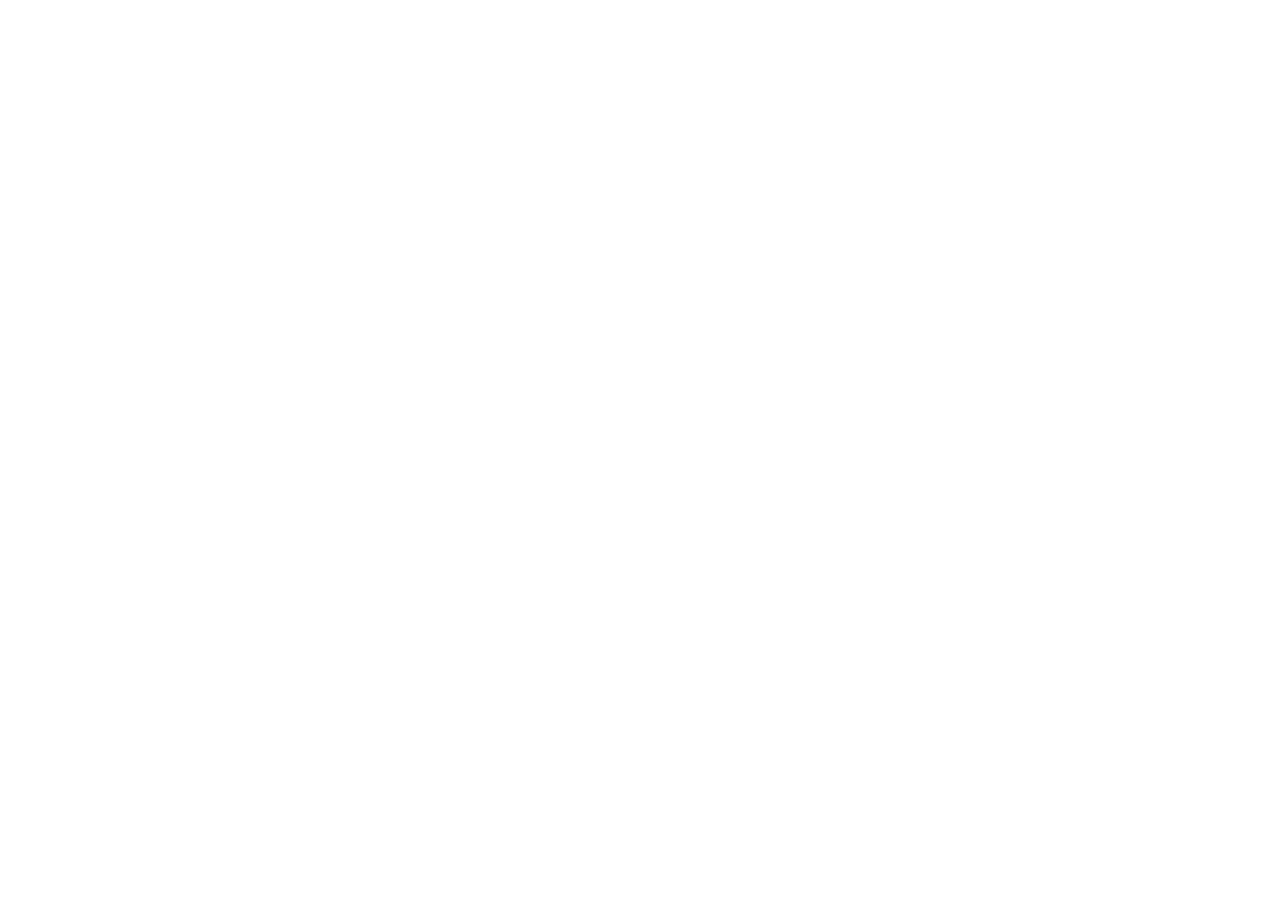
==== about.html @ 160111f2 "added highscore and end page" ====
<!DOCTYPE html>
<html lang="en">
<head>
   <meta charset="UTF-8">
   <meta http-equiv="X-UA-Compatible" content="IE=edge">
   <meta name="viewport" content="width=device-width, initial-scale=1.0">
   <title>About</title>
</head>
<body>
   
</body>
</html>
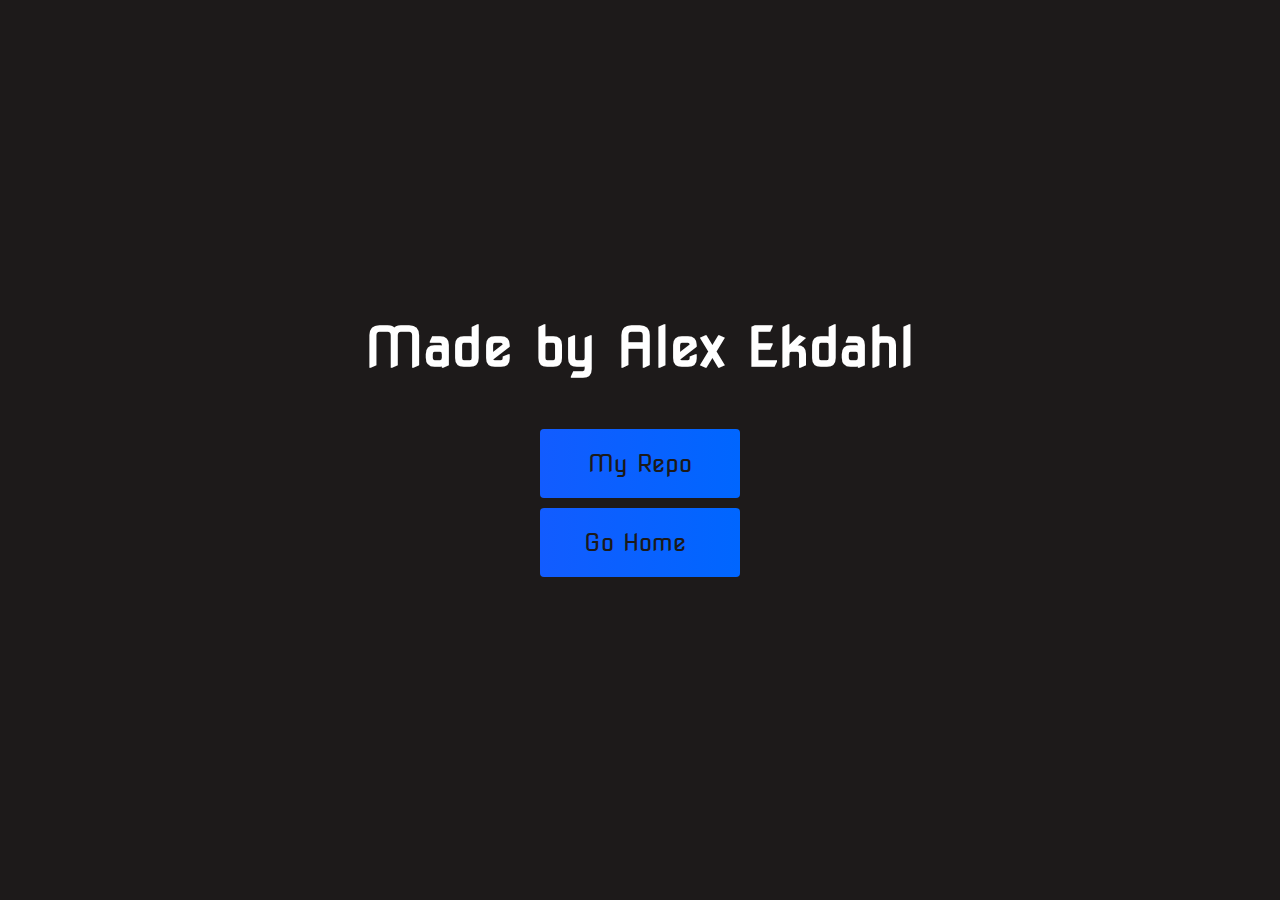
==== commit 3b70a9cd: "Project done" ====
--- a/about.html
+++ b/about.html
@@ -5,8 +5,20 @@
    <meta http-equiv="X-UA-Compatible" content="IE=edge">
    <meta name="viewport" content="width=device-width, initial-scale=1.0">
    <title>About</title>
+   <link rel="stylesheet" href="style.css">
+   <link rel="stylesheet" href="https://use.fontawesome.com/releases/v5.15.2/css/all.css" integrity="sha384-vSIIfh2YWi9wW0r9iZe7RJPrKwp6bG+s9QZMoITbCckVJqGCCRhc+ccxNcdpHuYu" crossorigin="anonymous">
 </head>
 <body>
+
+
    
+   <div class="container">
+      <div id="home" class="flex-column flex-center">
+         <h1>Made by Alex Ekdahl</h1>
+         <a href="https://github.com/AlexEkdahl" id="github" class="btn">My Repo</a>
+         <a href="/" class="btn">Go Home<i class="fas fa-home"></i></a>
+      </div>
+   </div>
+
 </body>
 </html>--- a/style.css
+++ b/style.css
@@ -0,0 +1,182 @@
+@import url('https://fonts.googleapis.com/css2?family=Nova+Square&display=swap');
+
+:root{
+   background-color: rgb(29,26,26)
+}
+*{
+   box-sizing: border-box;
+   margin: 0;
+   padding: 0;
+   font-size: 62.5%;
+   font-family: "Nova square", cursive;
+}
+
+h1 {
+   font-size: 5.4rem;
+   color: #fff;
+   margin-bottom: 5rem;
+   text-align: center;
+   min-width: none;
+
+}
+
+h2{
+   font-size: 4.2rem;
+   margin-bottom: 4rem;
+   min-width: none;
+}
+
+.container{
+   width: 100vw;
+   height: 100vh;
+   display: flex;
+   justify-content: center;
+   align-items: center;
+   max-width: 80rem;
+   margin: 0 auto;
+   padding: 1rem;
+   min-width: none;
+
+}
+
+.flex-column{
+   display: flex;
+   flex-direction: column;
+   min-width: none;
+
+
+}
+
+.flex-center{
+   justify-content: center;
+   align-items: center;
+}
+
+.justify-center{
+   justify-content: center;
+}
+
+.text-center{
+   text-align: center;
+}
+
+.hidden{
+   display: none;
+   min-width: none;
+
+}
+
+.btn{
+   font-size: 2.4rem;
+   padding: 2rem 0;
+   width: 20rem;
+   text-align: center;
+   margin-bottom: 1rem;
+   text-decoration: none;
+   color: rgb(28,26,26);
+   background: linear-gradient(90deg, rgb(18,92,255) 0%, rgb(0,102,255) 100%);
+   border-radius: 4px;
+   min-width: none;
+
+}
+
+.btn:hover{
+   cursor: pointer;
+   box-shadow: 0 0.4rem 1.4rem 0 rgba(8, 114, 244,0.6);
+   transition: transform 150ms;
+   transform: scale(1.03);
+}
+
+.btn1{
+   font-size: 1.4rem;
+   width: 10rem;
+   height: 1.8rem;
+   text-align: center;
+   margin-top: 2rem;
+   text-decoration: none;
+   color: rgb(28,26,26);
+   background: linear-gradient(90deg, rgb(8, 183, 40) 0%, rgb(8, 183, 40) 100%);
+   border-radius: 4px;
+   min-width: none;
+
+}
+
+.btn1:hover{
+   cursor: pointer;
+   box-shadow: 0 0.4rem 1.4rem 0 rgba(8, 183, 40, 0.6);
+   transition: transform 150ms;
+   transform: scale(1.03);
+}
+
+
+.btn[disabled]:hover{
+   cursor: not-allowed;
+   background: linear-gradient(90deg, rgb(38, 69, 135) 0%, rgb(38, 69, 135) 100%);
+   box-shadow: 0 0.4rem 1.4rem 0 rgba(221, 9, 9, 0.6);
+   transform: none;
+
+}
+
+#highscore-btn {
+   background: linear-gradient(90deg, rgb(255,247,9) 0%, rgb(240,221,6) 100%);
+}
+
+
+
+#highscore-btn:hover {
+   box-shadow: 0 0.4 1.4rem 0 rgba(255,255,0,0.5);
+
+}
+
+.fa-crown{
+   font-size: 2.5rem;
+   margin-left: 1rem;
+}
+
+/* End Page Css */
+
+.end-form-container{
+   width: 100%;
+   display: flex;
+   flex-direction: column;
+   align-items: center;
+   max-width: 30rem;
+   box-shadow: none;
+}
+
+input {
+   margin-bottom: 1rem;
+   width: 20rem;
+   padding: 1.5rem;
+   font-size: 1.8rem;
+   border: none;
+   box-shadow: 0 0.1rem 1.4rem 0 rgba(86,185,235,0.1);
+}
+
+input::placeholder{
+   color: #aaa;
+}
+
+#username{
+   margin-bottom: 3rem;
+   width: 100%;
+   outline: none;
+}
+
+#end-text {
+   font-size: 2.4rem;
+   color: #fff;
+   text-align: center;
+
+}
+
+#saveScoreBtn {
+   border: none;
+}
+
+.fa-home {
+   margin-left: 1rem;
+   font-size: 2rem;
+   color: rgba()28, 26, 26;
+}
+
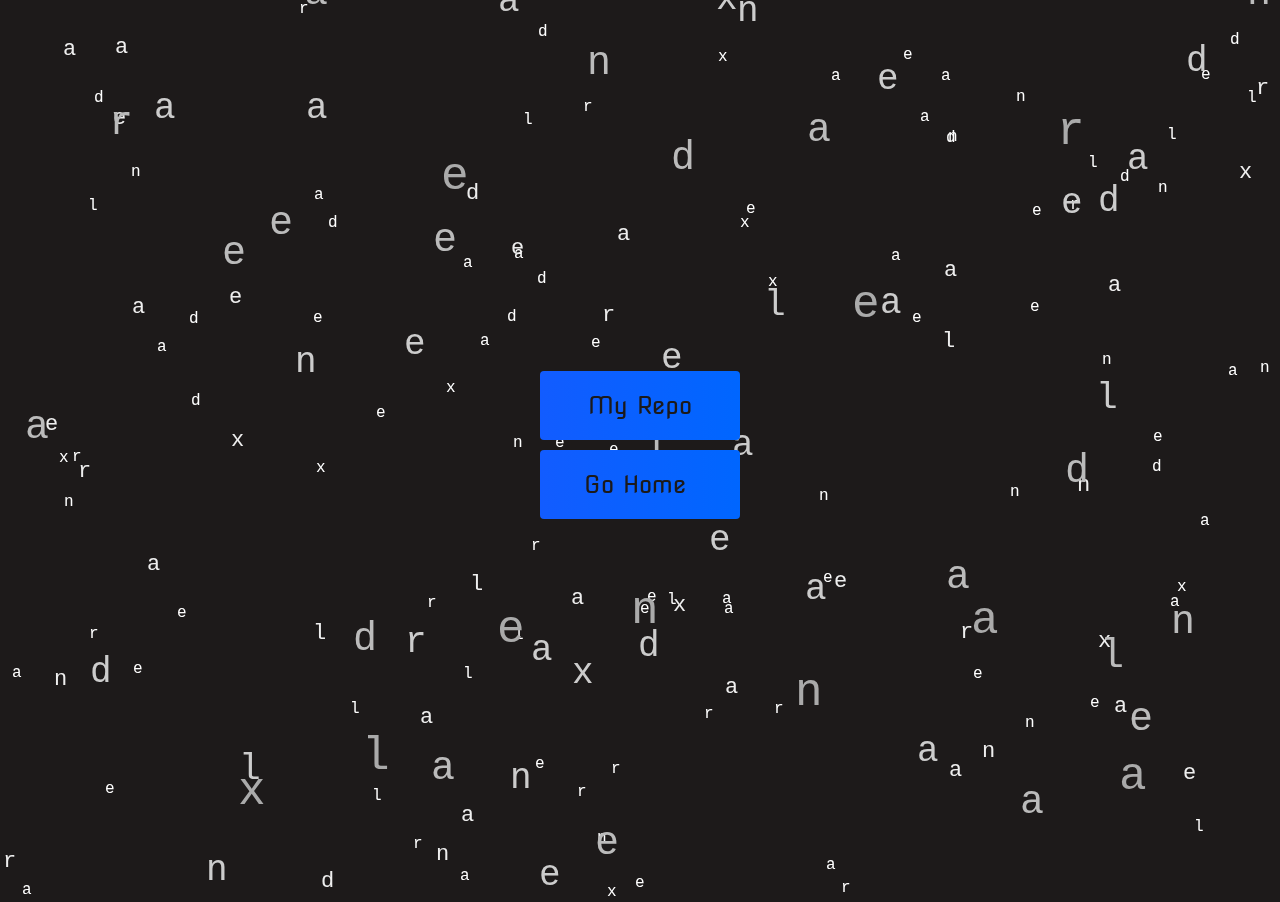
==== commit b1362d8f: "Edited about page" ====
--- a/about.html
+++ b/about.html
@@ -1,24 +1,30 @@
 <!DOCTYPE html>
 <html lang="en">
+
 <head>
-   <meta charset="UTF-8">
-   <meta http-equiv="X-UA-Compatible" content="IE=edge">
-   <meta name="viewport" content="width=device-width, initial-scale=1.0">
-   <title>About</title>
-   <link rel="stylesheet" href="style.css">
-   <link rel="stylesheet" href="https://use.fontawesome.com/releases/v5.15.2/css/all.css" integrity="sha384-vSIIfh2YWi9wW0r9iZe7RJPrKwp6bG+s9QZMoITbCckVJqGCCRhc+ccxNcdpHuYu" crossorigin="anonymous">
+  <meta charset="UTF-8">
+  <meta http-equiv="X-UA-Compatible" content="IE=edge">
+  <meta name="viewport" content="width=device-width, initial-scale=1.0">
+  <title>Document</title>
+  <link rel="stylesheet" href="about.css">
+  <!-- <link rel="stylesheet" href="style.css"> -->
+  <link rel="stylesheet" href="https://use.fontawesome.com/releases/v5.15.2/css/all.css"
+    integrity="sha384-vSIIfh2YWi9wW0r9iZe7RJPrKwp6bG+s9QZMoITbCckVJqGCCRhc+ccxNcdpHuYu" crossorigin="anonymous">
 </head>
-<body>
 
 
-   
-   <div class="container">
-      <div id="home" class="flex-column flex-center">
-         <h1>Made by Alex Ekdahl</h1>
-         <a href="https://github.com/AlexEkdahl" id="github" class="btn">My Repo</a>
-         <a href="/" class="btn">Go Home<i class="fas fa-home"></i></a>
-      </div>
-   </div>
+
+<body>
+  <canvas></canvas>
+
+  <div class="absolute-center">
+    <a href="https://github.com/AlexEkdahl" id="github" class="btn">My Repo</a>
+    <a href="/" class="btn">Go Home<i class="fas fa-home"></i></a>
+
+    <span id="close"><i class="fa fa-fw fa-times-circle-o"></i></span>
+  </div>
+  <script src="/about.js"></script>
 
 </body>
+
 </html>--- a/about.css
+++ b/about.css
@@ -0,0 +1,64 @@
+@import 'https://fonts.googleapis.com/css?family=Open+Sans:300|Roboto:400';
+@import url('https://fonts.googleapis.com/css2?family=Nova+Square&display=swap');
+
+
+body {
+    width: 100vw;
+    height: 100vh;
+    overflow: hidden;
+    margin: 0;
+    padding: 0;
+   background-color: rgb(29,26,26)
+}
+*{
+   box-sizing: border-box;
+   margin: 0;
+   padding: 0;
+   font-size: 62.5%;
+   font-family: "Nova square", cursive;
+}
+
+div.absolute-center {
+    display: flex;
+    flex-direction: column;
+    position: fixed;
+    top: 50%;
+    left: 50%;
+    transform: translate(-50%, -50%);
+    
+    opacity: 1;
+    visibility: visible;
+    
+    transition: all .5s;
+}
+
+.btn{
+   font-size: 2.4rem;
+   padding: 2rem 0;
+   width: 20rem;
+   text-align: center;
+   margin-bottom: 1rem;
+   text-decoration: none;
+   color: rgb(28,26,26);
+   background: linear-gradient(90deg, rgb(18,92,255) 0%, rgb(0,102,255) 100%);
+   border-radius: 4px;
+   min-width: none;
+
+}
+
+.btn:hover{
+   cursor: pointer;
+   box-shadow: 0 0.4rem 1.4rem 0 rgba(8, 114, 244,0.6);
+   transition: transform 150ms;
+   transform: scale(1.03);
+}
+
+.fa-home {
+   margin-left: 1rem;
+   font-size: 2rem;
+   color: rgba()28, 26, 26;
+}
+
+canvas {
+ z-index: -1;
+}